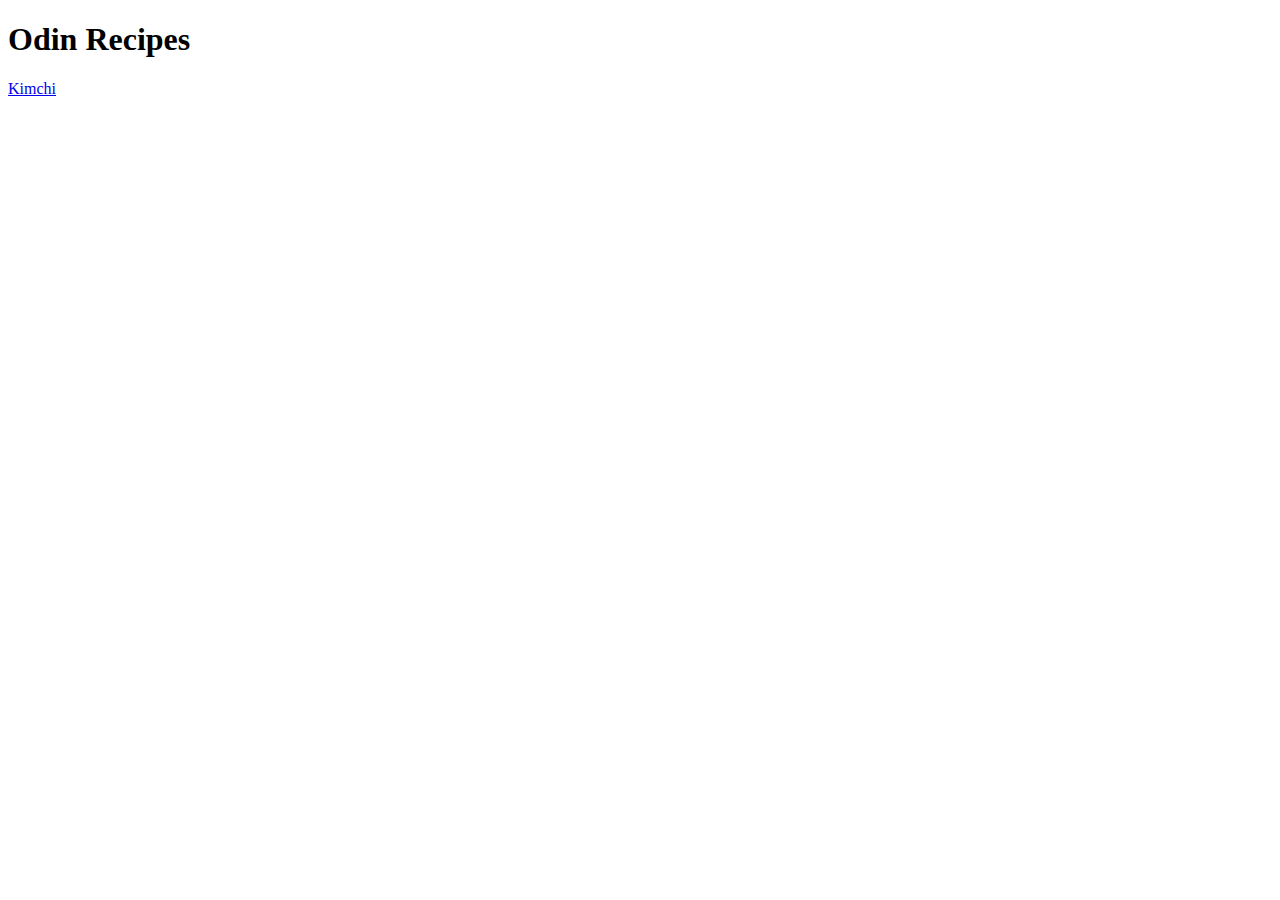
==== index.html @ 802c8859 "Add first link to recipe" ====
<!DOCTYPE html>
<html lang="en">
<head>
    <meta charset="UTF-8">
    <meta http-equiv="X-UA-Compatible" content="IE=edge">
    <meta name="viewport" content="width=device-width, initial-scale=1.0">
    <title>Document</title>
</head>
<body>
    <h1>Odin Recipes</h1>

    <a href="recipes/kimchi.html">Kimchi</a>
</body>
</html>
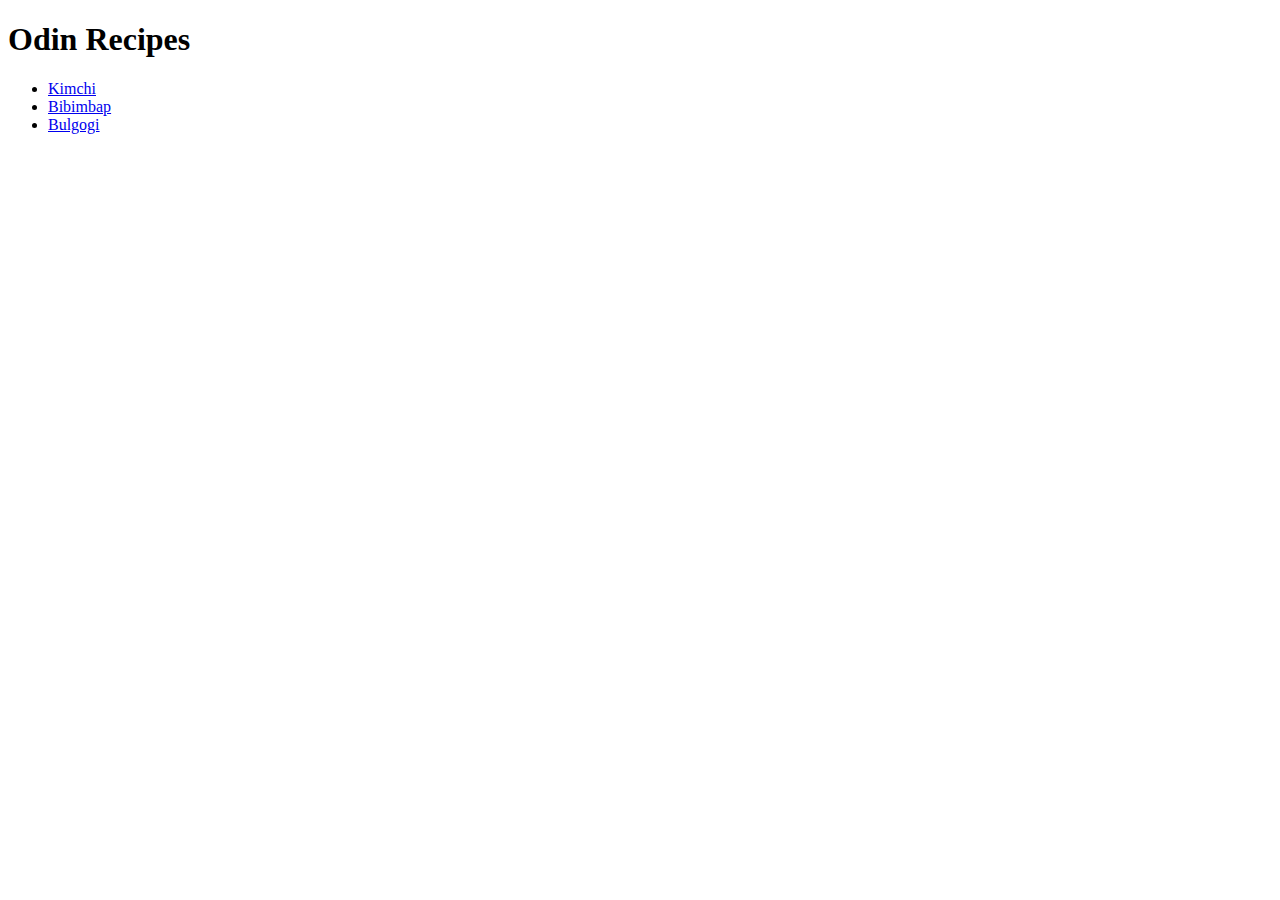
==== commit 4549e3ad: "Add all recipes" ====
--- a/index.html
+++ b/index.html
@@ -4,11 +4,15 @@
     <meta charset="UTF-8">
     <meta http-equiv="X-UA-Compatible" content="IE=edge">
     <meta name="viewport" content="width=device-width, initial-scale=1.0">
-    <title>Document</title>
+    <title>Odin Recipes</title>
 </head>
 <body>
     <h1>Odin Recipes</h1>
 
-    <a href="recipes/kimchi.html">Kimchi</a>
+    <ul>
+        <li><a href="recipes/kimchi.html">Kimchi</a></li>
+        <li><a href="recipes/bibimbap.html">Bibimbap</a></li>
+        <li><a href="recipes/bulgogi.html">Bulgogi</a></li>
+    </ul>
 </body>
 </html>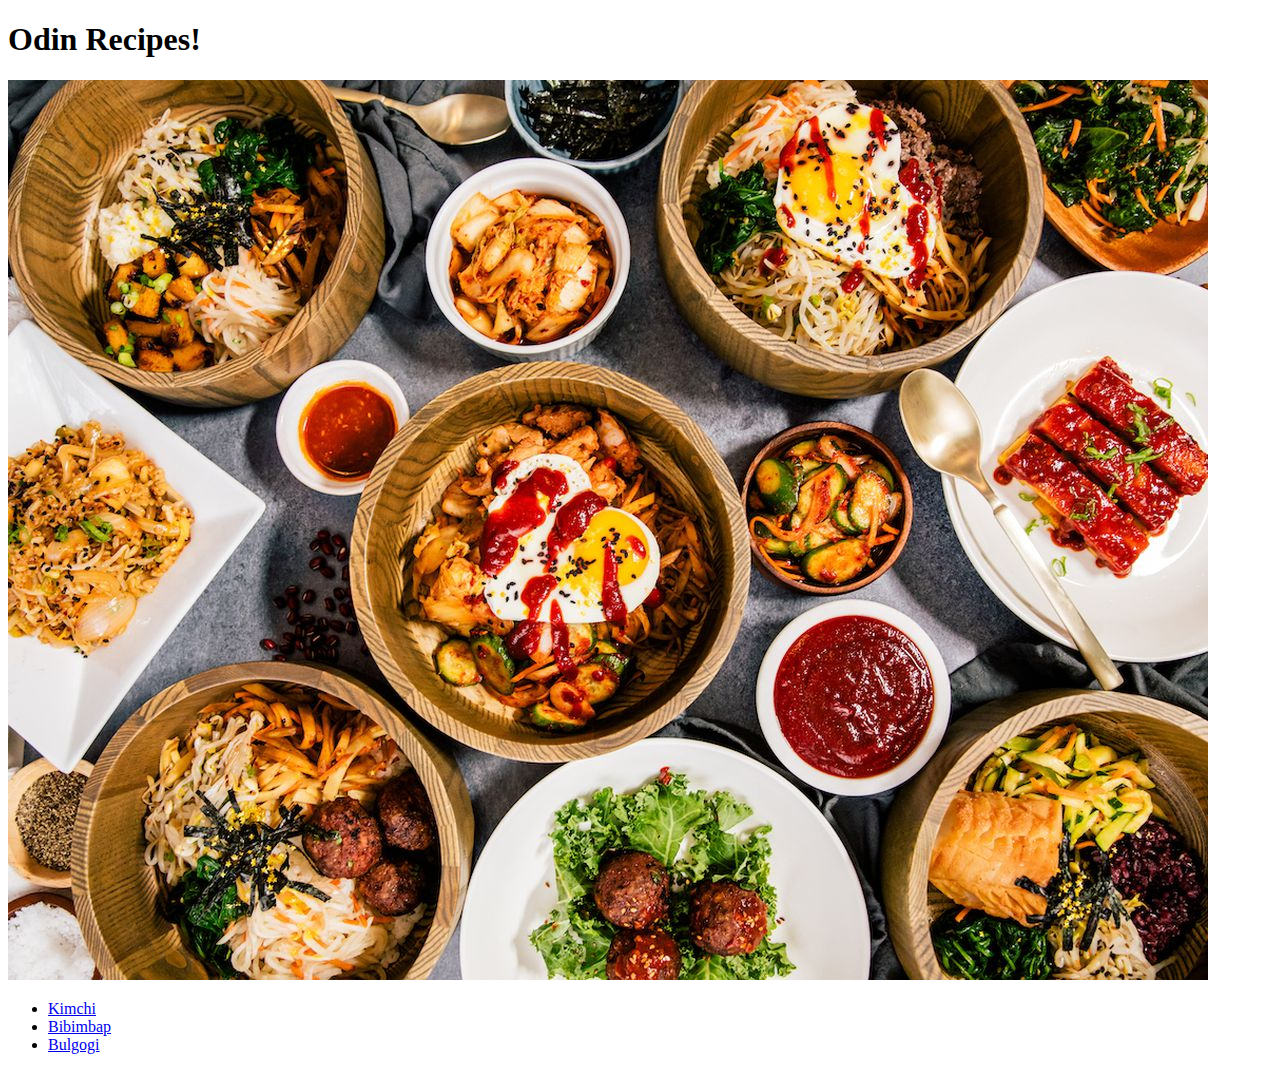
==== commit 17bf71a5: "Add cover picture to index page" ====
--- a/index.html
+++ b/index.html
@@ -7,7 +7,9 @@
     <title>Odin Recipes</title>
 </head>
 <body>
-    <h1>Odin Recipes</h1>
+    <h1>Odin Recipes!</h1>
+    
+    <img src="img/korean-food-near-me.jpg" alt="Korean dishes">
 
     <ul>
         <li><a href="recipes/kimchi.html">Kimchi</a></li>
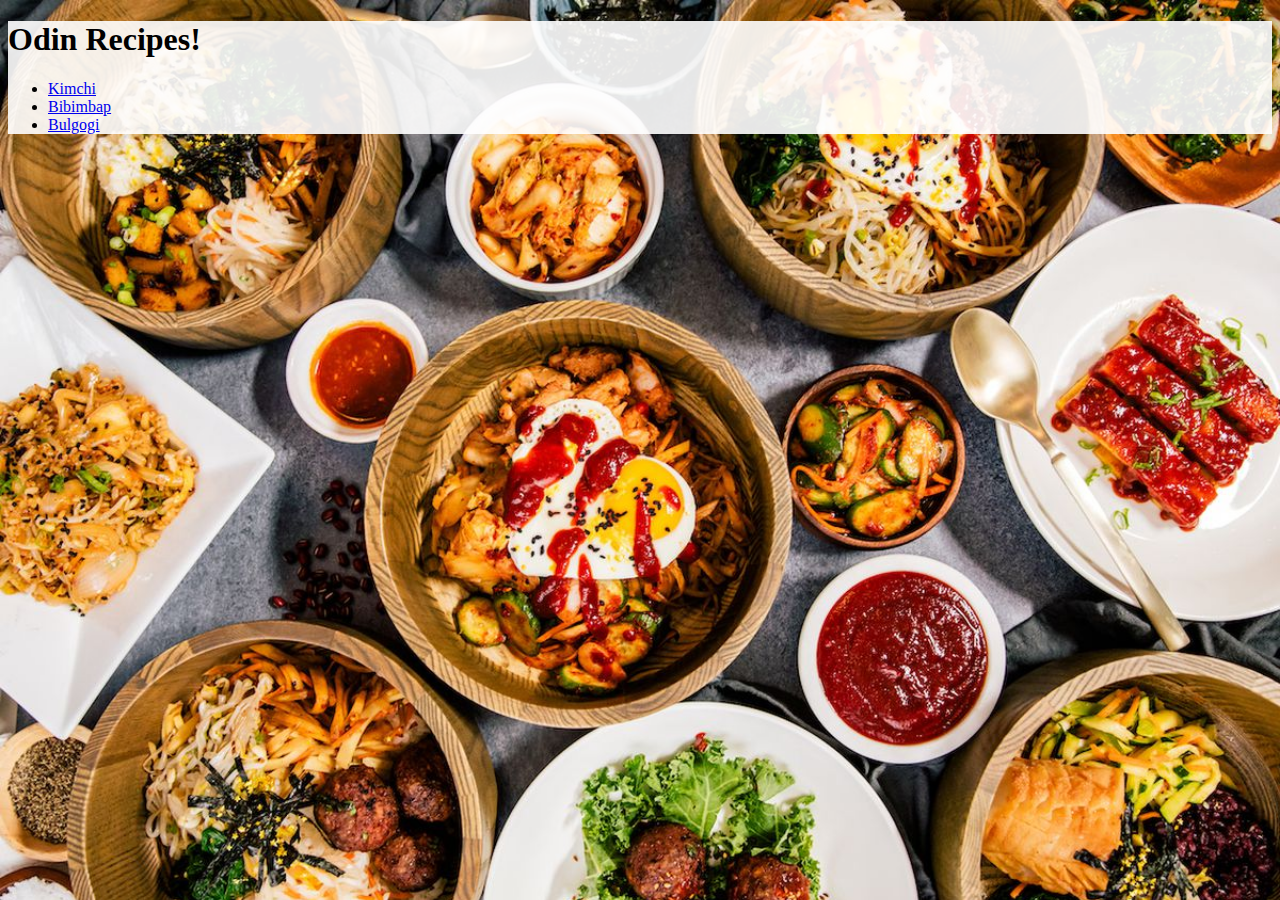
==== commit 20562830: "Changed head img to background img" ====
--- a/index.html
+++ b/index.html
@@ -5,16 +5,21 @@
     <meta http-equiv="X-UA-Compatible" content="IE=edge">
     <meta name="viewport" content="width=device-width, initial-scale=1.0">
     <title>Odin Recipes</title>
+    <link rel="stylesheet" href="style.css">
 </head>
 <body>
+    <div class="main">
     <h1>Odin Recipes!</h1>
-    
+   
+    <!--
     <img src="img/korean-food-near-me.jpg" alt="Korean dishes">
+    -->
 
     <ul>
         <li><a href="recipes/kimchi.html">Kimchi</a></li>
         <li><a href="recipes/bibimbap.html">Bibimbap</a></li>
         <li><a href="recipes/bulgogi.html">Bulgogi</a></li>
     </ul>
+</div>
 </body>
 </html>--- a/style.css
+++ b/style.css
@@ -0,0 +1,5 @@
+body {background-image: url(img/korean-food-near-me.jpg);
+background-size:cover;
+background-attachment: fixed;}
+
+.main {background-color: rgba(255, 255, 255, 0.9);}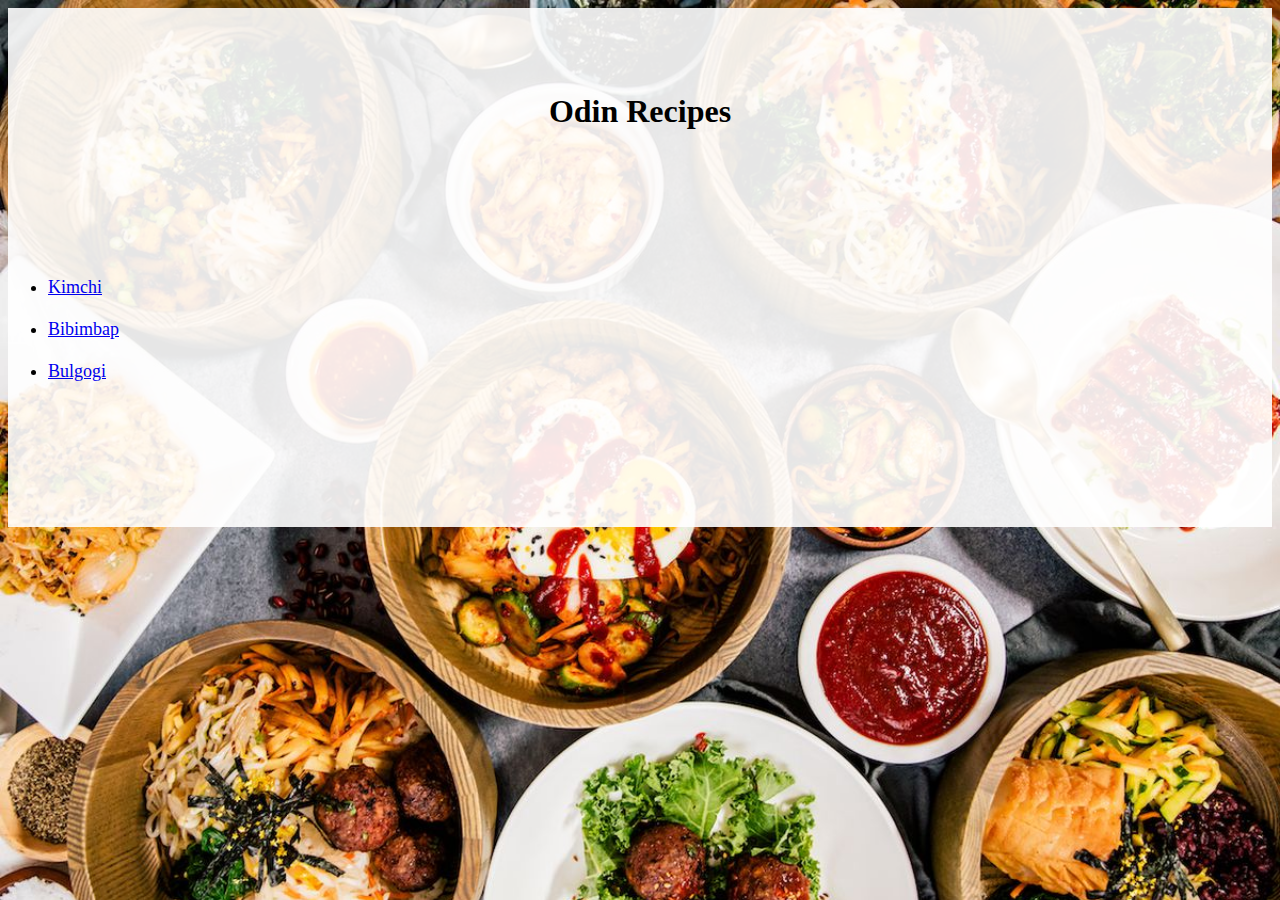
==== commit c085b139: "Change recipe pages style. Add goback button" ====
--- a/index.html
+++ b/index.html
@@ -7,17 +7,19 @@
     <title>Odin Recipes</title>
     <link rel="stylesheet" href="style.css">
 </head>
-<body>
+<body class="mainpage">
     <div class="main">
-    <h1>Odin Recipes!</h1>
+    <h1 align="center">Odin Recipes</h1>
    
     <!--
     <img src="img/korean-food-near-me.jpg" alt="Korean dishes">
     -->
 
-    <ul>
+    <ul class="list">
         <li><a href="recipes/kimchi.html">Kimchi</a></li>
+        <br>
         <li><a href="recipes/bibimbap.html">Bibimbap</a></li>
+        <br>
         <li><a href="recipes/bulgogi.html">Bulgogi</a></li>
     </ul>
 </div>
--- a/style.css
+++ b/style.css
@@ -1,5 +1,25 @@
-body {background-image: url(img/korean-food-near-me.jpg);
+body {background-color: darksalmon;}
+
+.mainpage {background-image: url(img/korean-food-near-me.jpg);
 background-size:cover;
 background-attachment: fixed;}
 
-.main {background-color: rgba(255, 255, 255, 0.9);}+img {width:50%;
+height:auto;
+/*Display + margin properties are both needed to center the img*/
+display:block;
+margin-left: auto;
+margin-right: auto;}
+
+h1 {text-align: center;}
+
+.main {background-color: rgba(255, 255, 255, 0.9);
+padding-top: 5%;
+padding-bottom: 10%;}
+
+.list {font-size: large;
+padding-top: 10%;}
+
+button {display:block;
+    margin-left: auto;
+    margin-right: auto;}